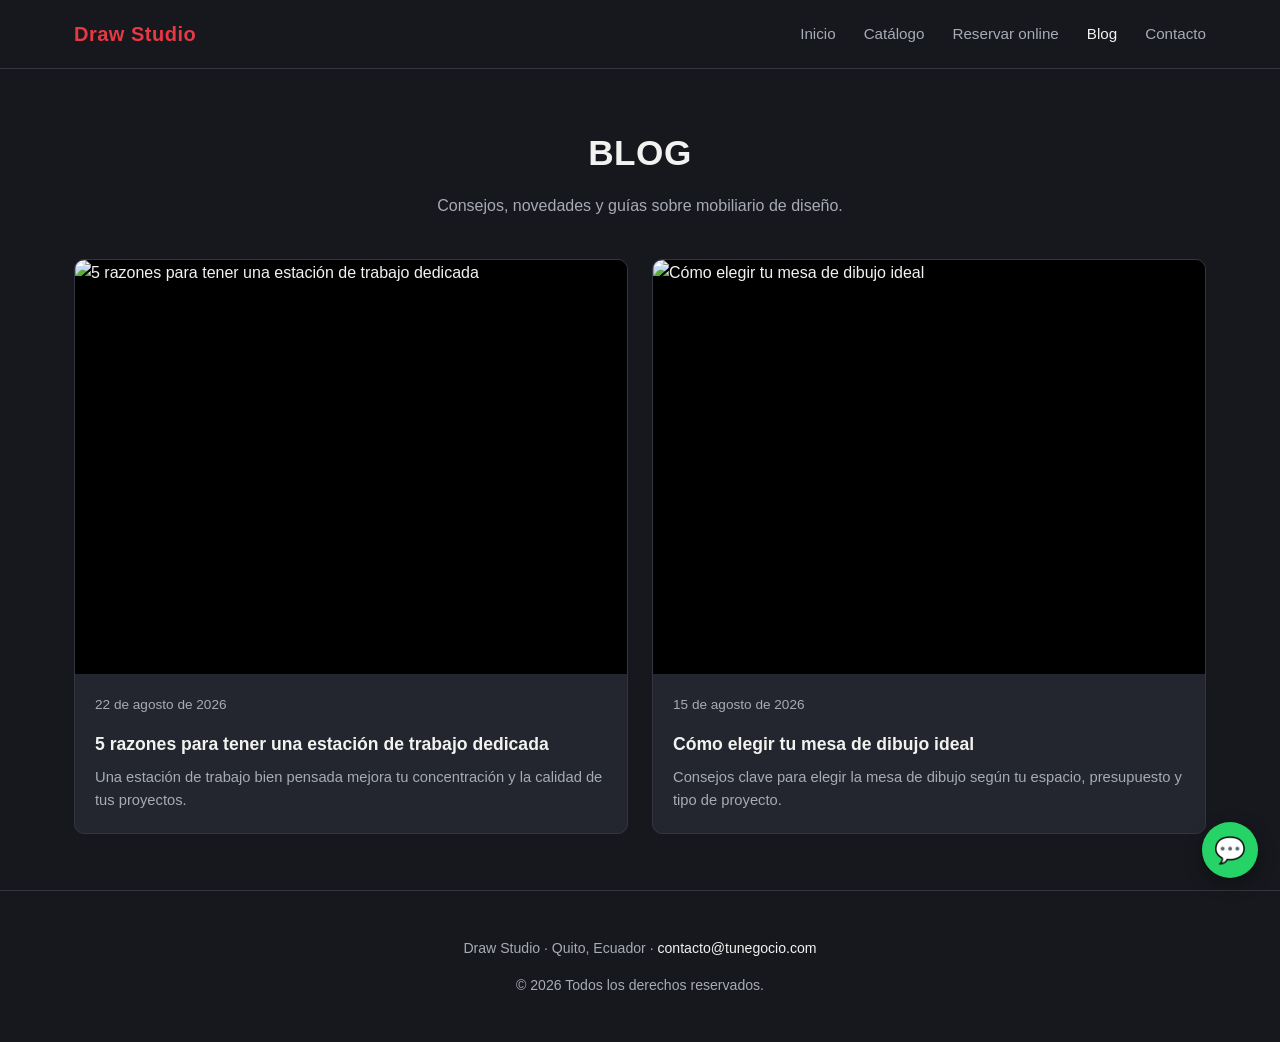
==== blog.html @ 2557a924 "Sitio inicial: mesas de dibujo y estaciones de trabajo (stack 100% gratuito) - Catálogo de productos" ====
<!doctype html>
<html lang="es">
<head>
  <meta charset="utf-8" />
  <meta name="viewport" content="width=device-width, initial-scale=1" />
  <title>Blog — Draw Studio</title>
  <meta name="description" content="Artículos y consejos sobre mesas de dibujo y estaciones de trabajo." />
  <link rel="stylesheet" href="assets/css/style.css" />
</head>
<body>

  <header class="site-header">
    <div class="nav-wrap">
      <a class="brand" href="index.html"><span data-brand>Draw Studio</span></a>
      <button class="nav-toggle" aria-label="Abrir menú">☰</button>
      <nav class="main-nav">
        <ul>
          <li><a href="index.html">Inicio</a></li>
          <li><a href="catalogo.html">Catálogo</a></li>
          <li><a href="reservas.html">Reservar online</a></li>
          <li><a href="blog.html" class="active">Blog</a></li>
          <li><a href="contacto.html">Contacto</a></li>
        </ul>
      </nav>
    </div>
  </header>

  <main>
    <section>
      <div class="container">
        <div class="section-head">
          <h2>Blog</h2>
          <p>Consejos, novedades y guías sobre mobiliario de diseño.</p>
        </div>
        <div class="grid" id="blog-list"></div>
      </div>
    </section>
  </main>

  <footer class="site-footer">
    <div class="container">
      <p><span data-brand>Draw Studio</span> · <span data-ubicacion>Ubicación</span> · <a data-email href="#">correo</a></p>
      <p>&copy; <span id="year"></span> Todos los derechos reservados.</p>
    </div>
  </footer>

  <script src="assets/js/config.js"></script>
  <script src="assets/js/main.js"></script>
  <script src="assets/js/blog.js"></script>
</body>
</html>
---- assets/css/style.css ----
/* =========================================================
   Draw Studio — hoja de estilos base
   Sin dependencias externas (fuentes del sistema, cero costo)
   ========================================================= */

:root {
  --bg: #16181d;
  --bg-alt: #1e2128;
  --card: #23262e;
  --text: #f2f2f0;
  --text-muted: #a7abb5;
  --accent: #e63946;
  --accent-hover: #ff4d5e;
  --border: #33363f;
  --radius: 10px;
  --max-width: 1180px;
  --font: -apple-system, BlinkMacSystemFont, "Segoe UI", Roboto, Helvetica, Arial, sans-serif;
}

* { box-sizing: border-box; }

html { scroll-behavior: smooth; }

body {
  margin: 0;
  font-family: var(--font);
  background: var(--bg);
  color: var(--text);
  line-height: 1.6;
}

img { max-width: 100%; display: block; }

a { color: inherit; text-decoration: none; }

.container {
  max-width: var(--max-width);
  margin: 0 auto;
  padding: 0 24px;
}

/* ---------- Header ---------- */
header.site-header {
  border-bottom: 1px solid var(--border);
  background: var(--bg);
  position: sticky;
  top: 0;
  z-index: 50;
}

.nav-wrap {
  display: flex;
  align-items: center;
  justify-content: space-between;
  padding: 18px 24px;
  max-width: var(--max-width);
  margin: 0 auto;
}

.brand {
  font-size: 1.25rem;
  font-weight: 700;
  letter-spacing: 0.5px;
}

.brand span { color: var(--accent); }

nav.main-nav ul {
  list-style: none;
  display: flex;
  gap: 28px;
  margin: 0;
  padding: 0;
}

nav.main-nav a {
  font-size: 0.95rem;
  color: var(--text-muted);
  transition: color 0.15s ease;
}

nav.main-nav a:hover,
nav.main-nav a.active {
  color: var(--text);
}

.nav-toggle {
  display: none;
  background: none;
  border: 1px solid var(--border);
  color: var(--text);
  border-radius: 6px;
  padding: 6px 10px;
  font-size: 1.1rem;
  cursor: pointer;
}

@media (max-width: 760px) {
  .nav-toggle { display: block; }
  nav.main-nav {
    display: none;
    width: 100%;
  }
  nav.main-nav.open { display: block; }
  nav.main-nav ul {
    flex-direction: column;
    gap: 0;
    padding: 12px 24px 20px;
  }
  nav.main-nav li { border-top: 1px solid var(--border); }
  nav.main-nav a { display: block; padding: 12px 0; }
  .nav-wrap { flex-wrap: wrap; }
}

/* ---------- Hero ---------- */
.hero {
  padding: 64px 0 40px;
  text-align: center;
}

.hero img.hero-img {
  border-radius: var(--radius);
  margin: 0 auto 40px;
  max-height: 460px;
  object-fit: cover;
  width: 100%;
}

.hero h1 {
  font-size: clamp(2rem, 5vw, 3.2rem);
  line-height: 1.15;
  margin: 0 0 16px;
  text-transform: uppercase;
  letter-spacing: 1px;
}

.hero p.subtitle {
  color: var(--text-muted);
  font-size: 1.1rem;
  max-width: 640px;
  margin: 0 auto 28px;
}

/* ---------- Buttons ---------- */
.btn {
  display: inline-block;
  padding: 13px 26px;
  border-radius: 999px;
  font-weight: 600;
  font-size: 0.95rem;
  border: 1px solid transparent;
  cursor: pointer;
  transition: all 0.15s ease;
}

.btn-primary {
  background: var(--accent);
  color: #fff;
}
.btn-primary:hover { background: var(--accent-hover); }

.btn-outline {
  background: transparent;
  border-color: var(--border);
  color: var(--text);
}
.btn-outline:hover { border-color: var(--text-muted); }

.btn-row {
  display: flex;
  gap: 14px;
  justify-content: center;
  flex-wrap: wrap;
}

/* ---------- Sections ---------- */
section { padding: 56px 0; }
section.alt { background: var(--bg-alt); }

.section-head {
  text-align: center;
  max-width: 620px;
  margin: 0 auto 40px;
}
.section-head h2 {
  font-size: clamp(1.6rem, 3.5vw, 2.2rem);
  margin: 0 0 12px;
  text-transform: uppercase;
  letter-spacing: 0.5px;
}
.section-head p { color: var(--text-muted); margin: 0; }

/* ---------- Grid / cards ---------- */
.grid {
  display: grid;
  grid-template-columns: repeat(auto-fit, minmax(260px, 1fr));
  gap: 24px;
}

.card {
  background: var(--card);
  border: 1px solid var(--border);
  border-radius: var(--radius);
  overflow: hidden;
  display: flex;
  flex-direction: column;
}

.card img { aspect-ratio: 4/3; object-fit: cover; width: 100%; background: #000; }

.card-body { padding: 18px 20px 22px; display: flex; flex-direction: column; gap: 8px; flex: 1; }

.card-body h3 { margin: 0; font-size: 1.1rem; }

.card-body p.desc { color: var(--text-muted); font-size: 0.92rem; margin: 0; flex: 1; }

.price { font-weight: 700; color: var(--accent); font-size: 1.05rem; }

/* ---------- Forms ---------- */
form.card-form {
  display: grid;
  gap: 16px;
  max-width: 560px;
  margin: 0 auto;
}

label { font-size: 0.88rem; color: var(--text-muted); display: block; margin-bottom: 6px; }

input, textarea {
  width: 100%;
  background: var(--card);
  border: 1px solid var(--border);
  border-radius: 8px;
  padding: 12px 14px;
  color: var(--text);
  font-family: inherit;
  font-size: 0.95rem;
}
input:focus, textarea:focus { outline: 1px solid var(--accent); }

.form-msg { font-size: 0.9rem; margin-top: 4px; }
.form-msg.ok { color: #6ee7a5; }
.form-msg.err { color: #ff8a8a; }

/* ---------- Blog ---------- */
.post-card { padding: 20px; }
.post-meta { color: var(--text-muted); font-size: 0.85rem; margin-bottom: 6px; }
article.post-content { max-width: 720px; margin: 0 auto; }
article.post-content img { border-radius: var(--radius); margin: 24px 0; }
article.post-content h1 { font-size: clamp(1.8rem, 4vw, 2.4rem); margin-bottom: 8px; }

/* ---------- Contact info blocks ---------- */
.contact-info {
  display: grid;
  gap: 16px;
  margin-bottom: 32px;
}
.contact-info .item {
  background: var(--card);
  border: 1px solid var(--border);
  border-radius: var(--radius);
  padding: 16px 18px;
}
.contact-info .item strong { display: block; margin-bottom: 4px; }

/* ---------- Iframe wrapper (Cal.com) ---------- */
.embed-wrap {
  border: 1px solid var(--border);
  border-radius: var(--radius);
  overflow: hidden;
  min-height: 650px;
}
.embed-wrap iframe { width: 100%; height: 650px; border: none; }

/* ---------- Footer ---------- */
footer.site-footer {
  border-top: 1px solid var(--border);
  padding: 32px 0;
  text-align: center;
  color: var(--text-muted);
  font-size: 0.88rem;
}
footer.site-footer a { color: var(--text); }

/* ---------- WhatsApp floating button ---------- */
.wa-float {
  position: fixed;
  bottom: 22px;
  right: 22px;
  background: #25d366;
  color: #fff;
  width: 56px;
  height: 56px;
  border-radius: 50%;
  display: flex;
  align-items: center;
  justify-content: center;
  font-size: 1.6rem;
  box-shadow: 0 6px 18px rgba(0,0,0,0.35);
  z-index: 60;
}

.empty-state {
  text-align: center;
  color: var(--text-muted);
  padding: 40px 20px;
}
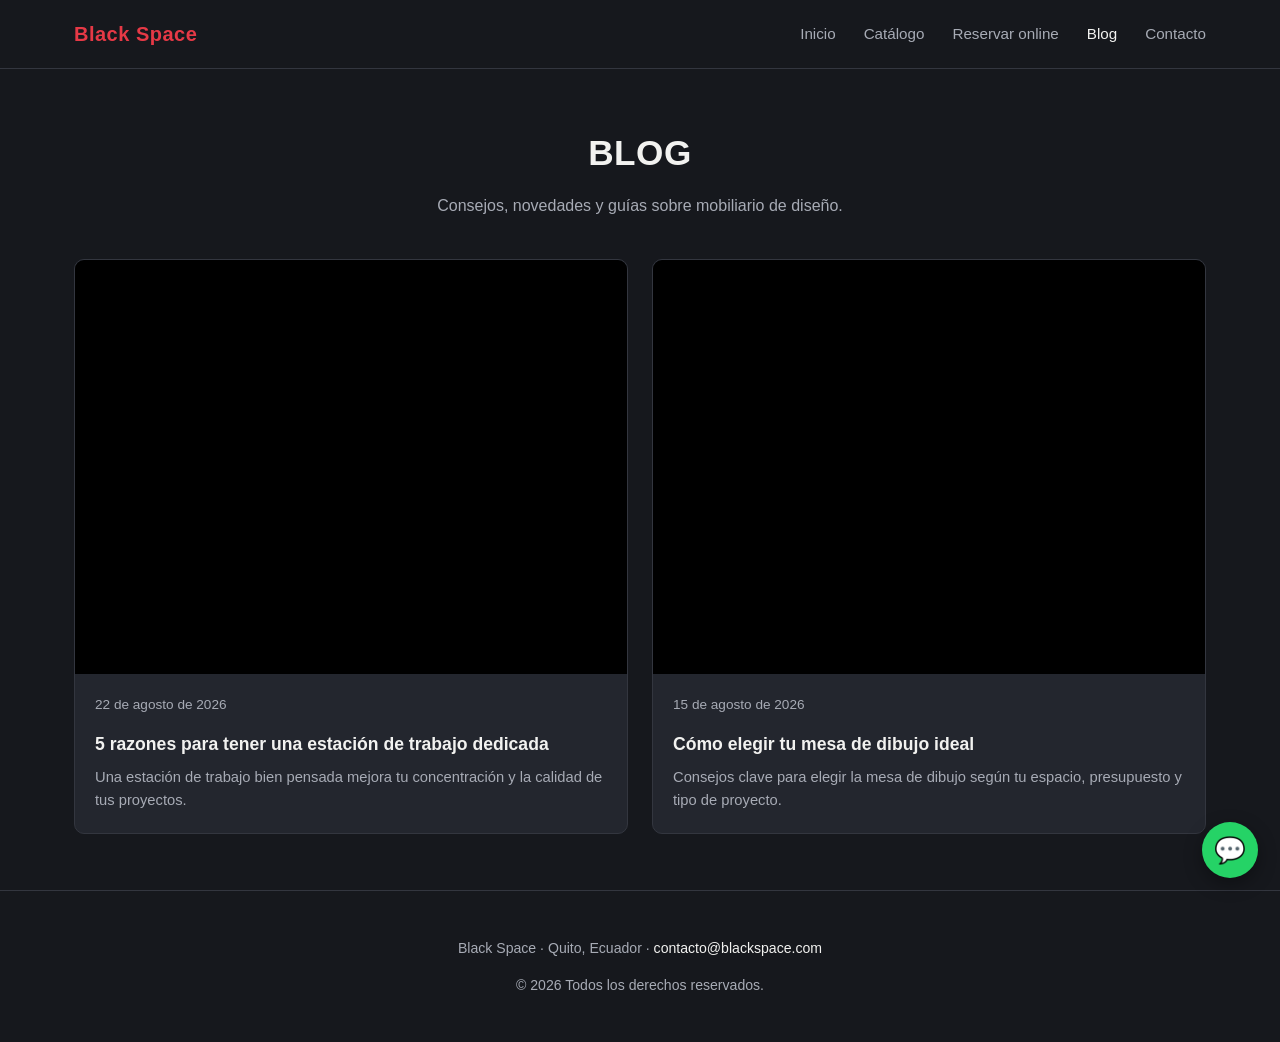
==== commit b89dd336: "Personalizar marca: Black Space + datos ficticios de contacto Co-Authored-By: Claude Sonnet 5 <norep" ====
--- a/blog.html
+++ b/blog.html
@@ -3,7 +3,7 @@
 <head>
   <meta charset="utf-8" />
   <meta name="viewport" content="width=device-width, initial-scale=1" />
-  <title>Blog — Draw Studio</title>
+  <title>Blog — Black Space</title>
   <meta name="description" content="Artículos y consejos sobre mesas de dibujo y estaciones de trabajo." />
   <link rel="stylesheet" href="assets/css/style.css" />
 </head>
@@ -11,7 +11,7 @@
 
   <header class="site-header">
     <div class="nav-wrap">
-      <a class="brand" href="index.html"><span data-brand>Draw Studio</span></a>
+      <a class="brand" href="index.html"><span data-brand>Black Space</span></a>
       <button class="nav-toggle" aria-label="Abrir menú">☰</button>
       <nav class="main-nav">
         <ul>
@@ -39,7 +39,7 @@
 
   <footer class="site-footer">
     <div class="container">
-      <p><span data-brand>Draw Studio</span> · <span data-ubicacion>Ubicación</span> · <a data-email href="#">correo</a></p>
+      <p><span data-brand>Black Space</span> · <span data-ubicacion>Ubicación</span> · <a data-email href="#">correo</a></p>
       <p>&copy; <span id="year"></span> Todos los derechos reservados.</p>
     </div>
   </footer>
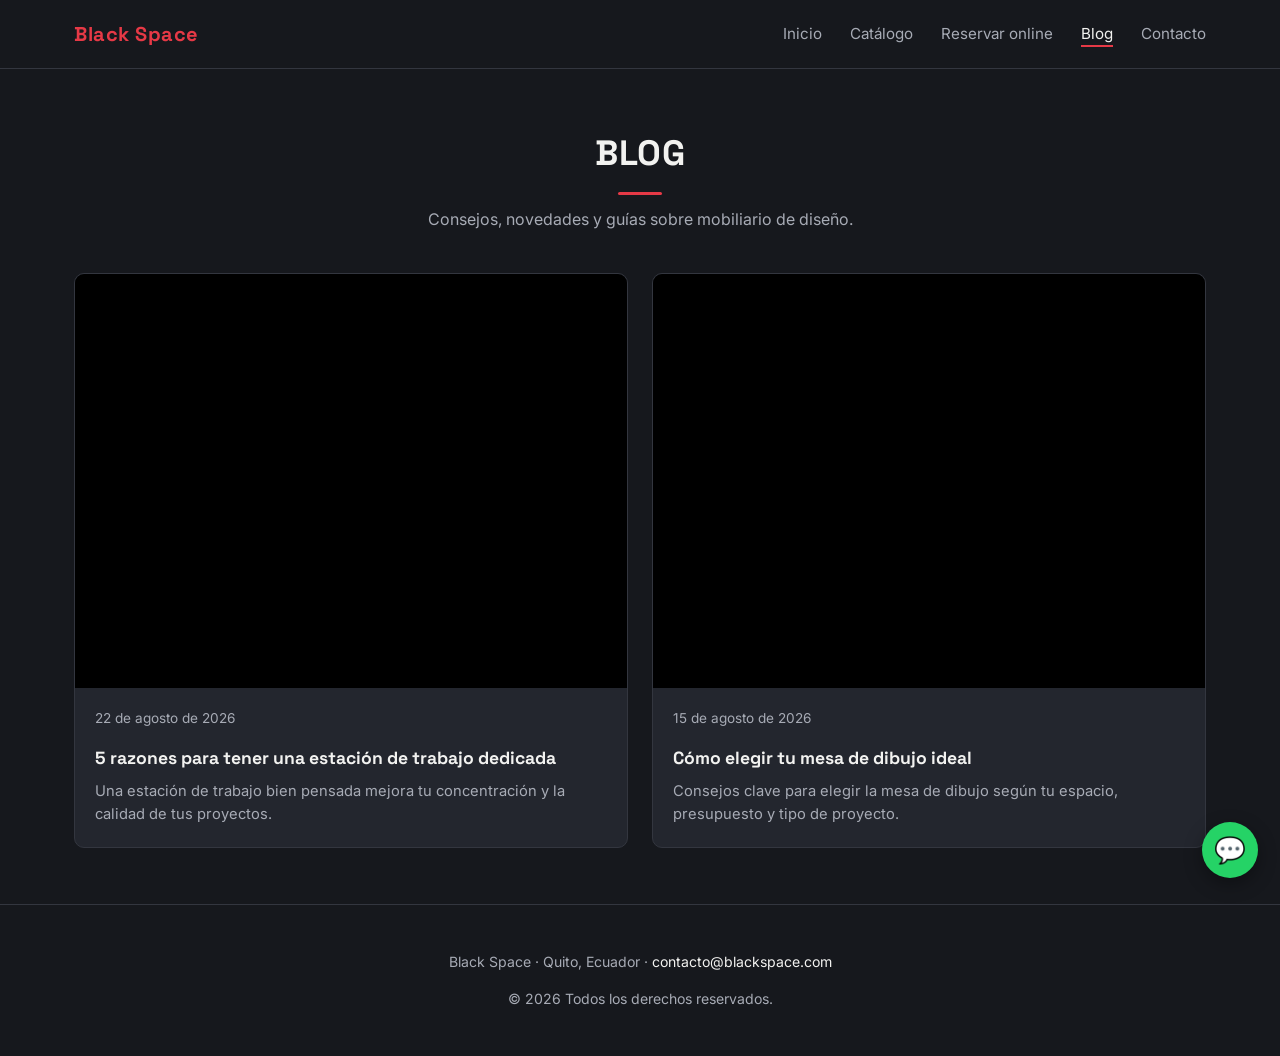
==== commit 3ea21b10: "Mejorar diseño visual: tipografía, micro-interacciones y testimonios - Tipografía Space Grotesk (tít" ====
--- a/blog.html
+++ b/blog.html
@@ -5,6 +5,10 @@
   <meta name="viewport" content="width=device-width, initial-scale=1" />
   <title>Blog — Black Space</title>
   <meta name="description" content="Artículos y consejos sobre mesas de dibujo y estaciones de trabajo." />
+  <link rel="icon" href="data:image/svg+xml,%3Csvg xmlns='http://www.w3.org/2000/svg' viewBox='0 0 64 64'%3E%3Crect width='64' height='64' rx='14' fill='%2316181d'/%3E%3Ctext x='32' y='43' font-family='Arial, sans-serif' font-weight='700' font-size='26' fill='%23e63946' text-anchor='middle'%3EBS%3C/text%3E%3C/svg%3E" />
+  <link rel="preconnect" href="https://fonts.googleapis.com" />
+  <link rel="preconnect" href="https://fonts.gstatic.com" crossorigin />
+  <link href="https://fonts.googleapis.com/css2?family=Space+Grotesk:wght@500;700&family=Inter:wght@400;500;600&display=swap" rel="stylesheet" />
   <link rel="stylesheet" href="assets/css/style.css" />
 </head>
 <body>
--- a/assets/css/style.css
+++ b/assets/css/style.css
@@ -1,20 +1,25 @@
 /* =========================================================
-   Draw Studio — hoja de estilos base
-   Sin dependencias externas (fuentes del sistema, cero costo)
+   Black Space — hoja de estilos base
+   Tipografía vía Google Fonts (gratis, único CDN externo)
    ========================================================= */
 
 :root {
   --bg: #16181d;
   --bg-alt: #1e2128;
   --card: #23262e;
+  --card-hover: #292d36;
   --text: #f2f2f0;
   --text-muted: #a7abb5;
   --accent: #e63946;
   --accent-hover: #ff4d5e;
+  --accent-soft: rgba(230, 57, 70, 0.14);
   --border: #33363f;
+  --border-hover: #4a4e59;
   --radius: 10px;
   --max-width: 1180px;
-  --font: -apple-system, BlinkMacSystemFont, "Segoe UI", Roboto, Helvetica, Arial, sans-serif;
+  --font: "Inter", -apple-system, BlinkMacSystemFont, "Segoe UI", Roboto, Helvetica, Arial, sans-serif;
+  --font-heading: "Space Grotesk", var(--font);
+  --ease: cubic-bezier(0.16, 1, 0.3, 1);
 }
 
 * { box-sizing: border-box; }
@@ -27,6 +32,10 @@
   background: var(--bg);
   color: var(--text);
   line-height: 1.6;
+}
+
+h1, h2, h3, .brand {
+  font-family: var(--font-heading);
 }
 
 img { max-width: 100%; display: block; }
@@ -74,14 +83,31 @@
 }
 
 nav.main-nav a {
+  position: relative;
   font-size: 0.95rem;
   color: var(--text-muted);
-  transition: color 0.15s ease;
+  transition: color 0.15s var(--ease);
+}
+
+nav.main-nav a::after {
+  content: "";
+  position: absolute;
+  left: 0;
+  right: 100%;
+  bottom: -4px;
+  height: 2px;
+  background: var(--accent);
+  transition: right 0.2s var(--ease);
 }
 
 nav.main-nav a:hover,
 nav.main-nav a.active {
   color: var(--text);
+}
+
+nav.main-nav a:hover::after,
+nav.main-nav a.active::after {
+  right: 0;
 }
 
 .nav-toggle {
@@ -114,12 +140,40 @@
 
 /* ---------- Hero ---------- */
 .hero {
-  padding: 64px 0 40px;
+  position: relative;
+  padding: 72px 0 40px;
   text-align: center;
+  overflow: hidden;
+}
+
+.hero::before {
+  content: "";
+  position: absolute;
+  top: -180px;
+  left: 50%;
+  width: 720px;
+  height: 420px;
+  transform: translateX(-50%);
+  background: radial-gradient(closest-side, var(--accent-soft), transparent 70%);
+  pointer-events: none;
+  z-index: 0;
+}
+
+.hero .container { position: relative; z-index: 1; }
+
+.eyebrow {
+  display: inline-block;
+  color: var(--accent);
+  font-size: 0.82rem;
+  font-weight: 700;
+  letter-spacing: 2px;
+  text-transform: uppercase;
+  margin-bottom: 14px;
 }
 
 .hero img.hero-img {
   border-radius: var(--radius);
+  border: 1px solid var(--border);
   margin: 0 auto 40px;
   max-height: 460px;
   object-fit: cover;
@@ -150,14 +204,20 @@
   font-size: 0.95rem;
   border: 1px solid transparent;
   cursor: pointer;
-  transition: all 0.15s ease;
-}
+  transition: transform 0.15s var(--ease), background 0.15s var(--ease), border-color 0.15s var(--ease), box-shadow 0.15s var(--ease);
+}
+
+.btn:hover { transform: translateY(-2px); }
+.btn:active { transform: translateY(0); }
 
 .btn-primary {
   background: var(--accent);
   color: #fff;
 }
-.btn-primary:hover { background: var(--accent-hover); }
+.btn-primary:hover {
+  background: var(--accent-hover);
+  box-shadow: 0 8px 20px rgba(230, 57, 70, 0.35);
+}
 
 .btn-outline {
   background: transparent;
@@ -187,6 +247,20 @@
   margin: 0 0 12px;
   text-transform: uppercase;
   letter-spacing: 0.5px;
+  position: relative;
+  display: inline-block;
+  padding-bottom: 14px;
+}
+.section-head h2::after {
+  content: "";
+  position: absolute;
+  left: 50%;
+  bottom: 0;
+  width: 44px;
+  height: 3px;
+  background: var(--accent);
+  transform: translateX(-50%);
+  border-radius: 2px;
 }
 .section-head p { color: var(--text-muted); margin: 0; }
 
@@ -204,9 +278,18 @@
   overflow: hidden;
   display: flex;
   flex-direction: column;
-}
-
-.card img { aspect-ratio: 4/3; object-fit: cover; width: 100%; background: #000; }
+  transition: transform 0.2s var(--ease), border-color 0.2s var(--ease), box-shadow 0.2s var(--ease), background 0.2s var(--ease);
+}
+
+.card:hover {
+  transform: translateY(-5px);
+  border-color: var(--border-hover);
+  background: var(--card-hover);
+  box-shadow: 0 14px 30px rgba(0, 0, 0, 0.35);
+}
+
+.card img { aspect-ratio: 4/3; object-fit: cover; width: 100%; background: #000; transition: transform 0.3s var(--ease); }
+.card:hover img { transform: scale(1.03); }
 
 .card-body { padding: 18px 20px 22px; display: flex; flex-direction: column; gap: 8px; flex: 1; }
 
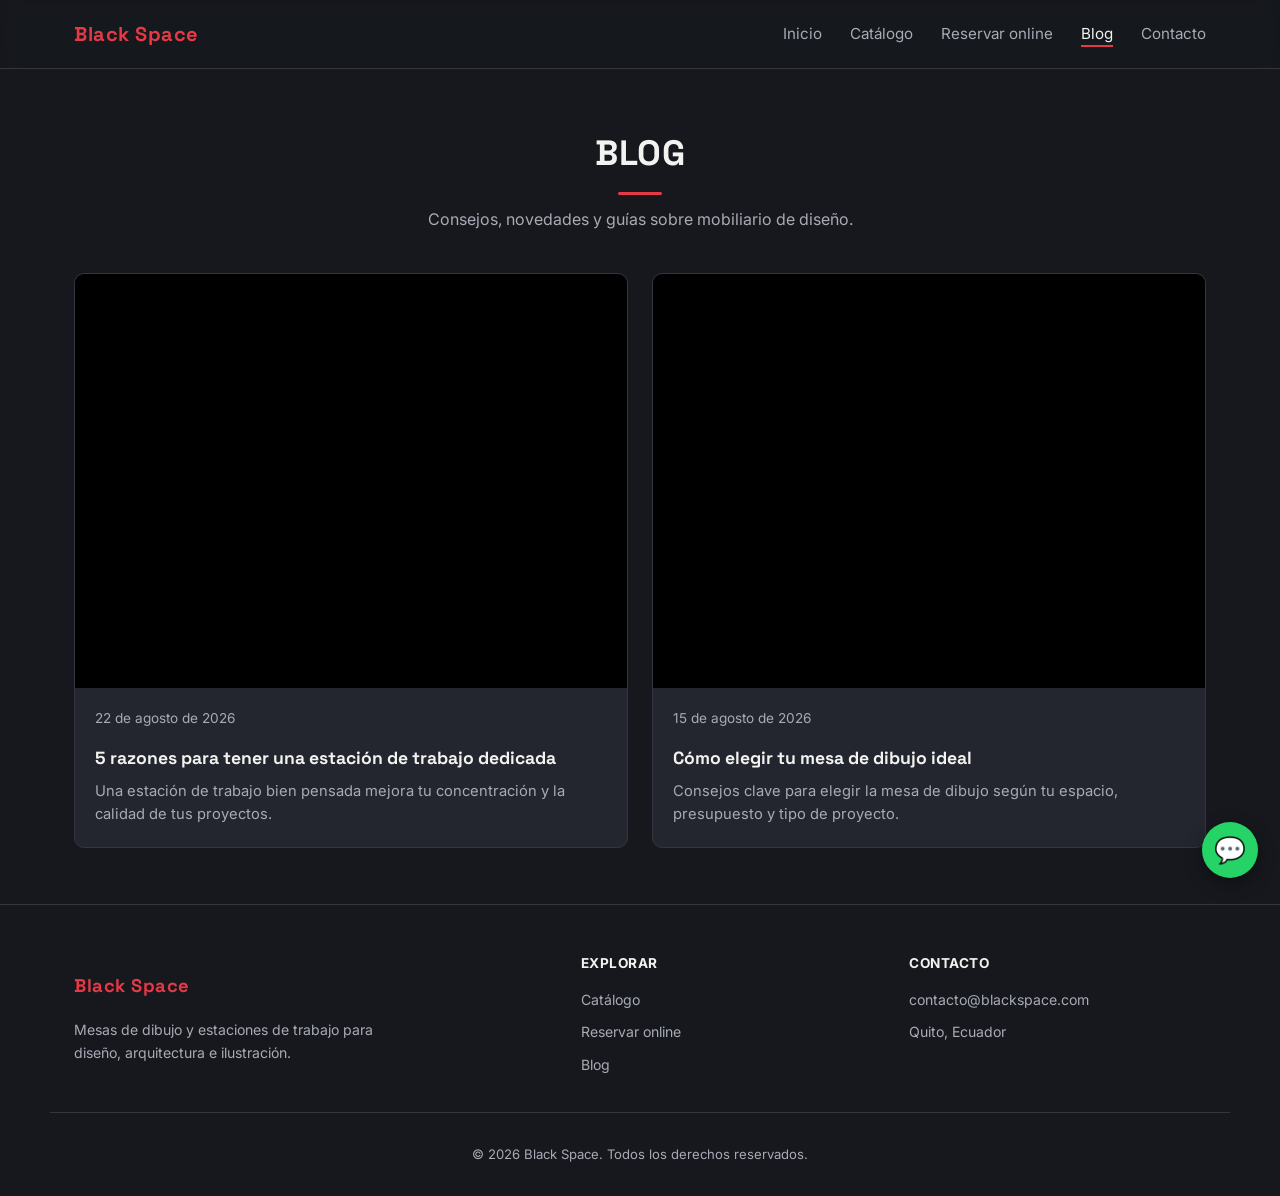
==== commit 8833f0fc: "Elevar diseño con playbook de dev-pencil-ui-designer - Hero: gradient mesh + grano sutil (CSS puro, " ====
--- a/blog.html
+++ b/blog.html
@@ -42,9 +42,29 @@
   </main>
 
   <footer class="site-footer">
-    <div class="container">
-      <p><span data-brand>Black Space</span> · <span data-ubicacion>Ubicación</span> · <a data-email href="#">correo</a></p>
-      <p>&copy; <span id="year"></span> Todos los derechos reservados.</p>
+    <div class="container footer-grid">
+      <div class="footer-brand">
+        <p class="brand"><span data-brand>Black Space</span></p>
+        <p class="desc">Mesas de dibujo y estaciones de trabajo para diseño, arquitectura e ilustración.</p>
+      </div>
+      <div class="footer-col">
+        <h4>Explorar</h4>
+        <ul>
+          <li><a href="catalogo.html">Catálogo</a></li>
+          <li><a href="reservas.html">Reservar online</a></li>
+          <li><a href="blog.html">Blog</a></li>
+        </ul>
+      </div>
+      <div class="footer-col">
+        <h4>Contacto</h4>
+        <ul>
+          <li><a data-email href="#">correo</a></li>
+          <li><span data-ubicacion>Ubicación</span></li>
+        </ul>
+      </div>
+    </div>
+    <div class="footer-bottom container">
+      <p>&copy; <span id="year"></span> <span data-brand>Black Space</span>. Todos los derechos reservados.</p>
     </div>
   </footer>
 
--- a/assets/css/style.css
+++ b/assets/css/style.css
@@ -51,7 +51,9 @@
 /* ---------- Header ---------- */
 header.site-header {
   border-bottom: 1px solid var(--border);
-  background: var(--bg);
+  background: rgba(22, 24, 29, 0.75);
+  backdrop-filter: blur(10px);
+  -webkit-backdrop-filter: blur(10px);
   position: sticky;
   top: 0;
   z-index: 50;
@@ -149,14 +151,24 @@
 .hero::before {
   content: "";
   position: absolute;
-  top: -180px;
-  left: 50%;
-  width: 720px;
-  height: 420px;
-  transform: translateX(-50%);
-  background: radial-gradient(closest-side, var(--accent-soft), transparent 70%);
+  inset: -20% -10%;
+  background:
+    radial-gradient(closest-side at 30% 15%, var(--accent-soft), transparent 60%),
+    radial-gradient(closest-side at 75% 5%, rgba(99, 102, 241, 0.10), transparent 55%);
   pointer-events: none;
   z-index: 0;
+}
+
+/* Grano sutil sobre el hero (textura, no imagen) */
+.hero::after {
+  content: "";
+  position: absolute;
+  inset: 0;
+  z-index: 0;
+  pointer-events: none;
+  opacity: 0.05;
+  mix-blend-mode: overlay;
+  background-image: url("data:image/svg+xml,%3Csvg xmlns='http://www.w3.org/2000/svg' width='120' height='120'%3E%3Cfilter id='n'%3E%3CfeTurbulence type='fractalNoise' baseFrequency='0.9' numOctaves='2' stitchTiles='stitch'/%3E%3C/filter%3E%3Crect width='100%25' height='100%25' filter='url(%23n)'/%3E%3C/svg%3E");
 }
 
 .hero .container { position: relative; z-index: 1; }
@@ -299,6 +311,31 @@
 
 .price { font-weight: 700; color: var(--accent); font-size: 1.05rem; }
 
+/* ---------- Stats bar ---------- */
+.stats { padding: 0 0 56px; }
+.stats-grid {
+  display: grid;
+  grid-template-columns: repeat(auto-fit, minmax(140px, 1fr));
+  gap: 24px;
+  text-align: center;
+  border-top: 1px solid var(--border);
+  border-bottom: 1px solid var(--border);
+  padding: 32px 0;
+}
+.stat-num {
+  font-family: var(--font-heading);
+  font-size: clamp(1.8rem, 4vw, 2.4rem);
+  font-weight: 700;
+  color: var(--text);
+  margin: 0;
+}
+.stat-num::after { content: attr(data-suffix); }
+.stat-label {
+  color: var(--text-muted);
+  font-size: 0.85rem;
+  margin: 4px 0 0;
+}
+
 /* ---------- Forms ---------- */
 form.card-form {
   display: grid;
@@ -321,6 +358,16 @@
 }
 input:focus, textarea:focus { outline: 1px solid var(--accent); }
 
+/* ---------- Foco accesible (teclado) ---------- */
+a:focus-visible,
+button:focus-visible,
+.btn:focus-visible,
+input:focus-visible,
+textarea:focus-visible {
+  outline: 2px solid var(--accent);
+  outline-offset: 3px;
+}
+
 .form-msg { font-size: 0.9rem; margin-top: 4px; }
 .form-msg.ok { color: #6ee7a5; }
 .form-msg.err { color: #ff8a8a; }
@@ -358,12 +405,41 @@
 /* ---------- Footer ---------- */
 footer.site-footer {
   border-top: 1px solid var(--border);
-  padding: 32px 0;
-  text-align: center;
+  padding: 48px 0 0;
   color: var(--text-muted);
   font-size: 0.88rem;
 }
-footer.site-footer a { color: var(--text); }
+footer.site-footer a { color: var(--text-muted); transition: color 0.15s var(--ease); }
+footer.site-footer a:hover { color: var(--text); }
+
+.footer-grid {
+  display: grid;
+  grid-template-columns: 1.6fr 1fr 1fr;
+  gap: 32px;
+  padding-bottom: 36px;
+}
+.footer-brand p.desc { max-width: 320px; margin: 10px 0 0; line-height: 1.6; }
+.footer-brand .brand { font-size: 1.15rem; }
+.footer-col h4 {
+  color: var(--text);
+  font-size: 0.85rem;
+  text-transform: uppercase;
+  letter-spacing: 0.5px;
+  margin: 0 0 14px;
+}
+.footer-col ul { list-style: none; margin: 0; padding: 0; display: grid; gap: 10px; }
+
+.footer-bottom {
+  border-top: 1px solid var(--border);
+  padding: 18px 24px;
+  text-align: center;
+  font-size: 0.82rem;
+}
+
+@media (max-width: 700px) {
+  .footer-grid { grid-template-columns: 1fr 1fr; }
+  .footer-brand { grid-column: 1 / -1; }
+}
 
 /* ---------- WhatsApp floating button ---------- */
 .wa-float {
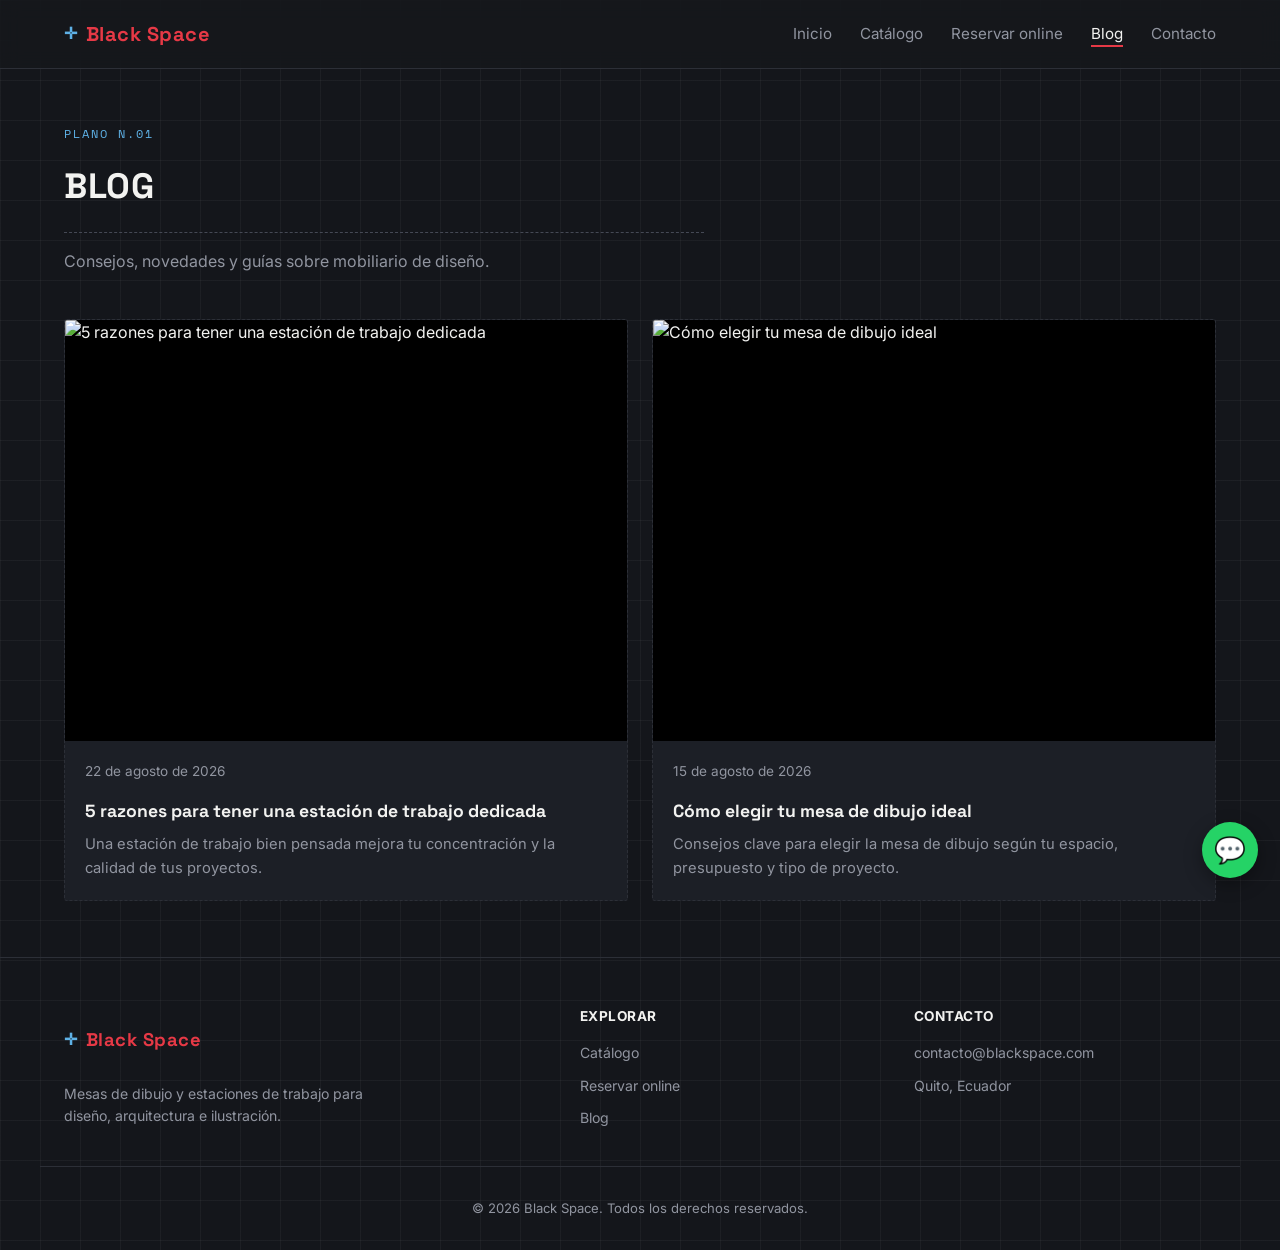
==== commit 01e85c81: "Rediseño completo: estética "mesa de dibujo técnico" (blueprint) Cambio de dirección visual, no ajus" ====
--- a/blog.html
+++ b/blog.html
@@ -8,7 +8,7 @@
   <link rel="icon" href="data:image/svg+xml,%3Csvg xmlns='http://www.w3.org/2000/svg' viewBox='0 0 64 64'%3E%3Crect width='64' height='64' rx='14' fill='%2316181d'/%3E%3Ctext x='32' y='43' font-family='Arial, sans-serif' font-weight='700' font-size='26' fill='%23e63946' text-anchor='middle'%3EBS%3C/text%3E%3C/svg%3E" />
   <link rel="preconnect" href="https://fonts.googleapis.com" />
   <link rel="preconnect" href="https://fonts.gstatic.com" crossorigin />
-  <link href="https://fonts.googleapis.com/css2?family=Space+Grotesk:wght@500;700&family=Inter:wght@400;500;600&display=swap" rel="stylesheet" />
+  <link href="https://fonts.googleapis.com/css2?family=Space+Grotesk:wght@500;700&family=Inter:wght@400;500;600&family=Space+Mono:wght@400;700&display=swap" rel="stylesheet" />
   <link rel="stylesheet" href="assets/css/style.css" />
 </head>
 <body>
--- a/assets/css/style.css
+++ b/assets/css/style.css
@@ -1,24 +1,29 @@
 /* =========================================================
-   Black Space — hoja de estilos base
-   Tipografía vía Google Fonts (gratis, único CDN externo)
+   Black Space — sistema visual "mesa de dibujo técnico"
+   Papel cuadriculado, marcas de esquina, cotas y anotaciones
+   monoespaciadas: la estética de un plano, no de una plantilla SaaS.
    ========================================================= */
 
 :root {
-  --bg: #16181d;
-  --bg-alt: #1e2128;
-  --card: #23262e;
-  --card-hover: #292d36;
+  --bg: #14161b;
+  --bg-alt: #1a1d23;
+  --card: #1c1f26;
+  --card-hover: #21252d;
   --text: #f2f2f0;
-  --text-muted: #a7abb5;
+  --text-muted: #9195a0;
   --accent: #e63946;
   --accent-hover: #ff4d5e;
   --accent-soft: rgba(230, 57, 70, 0.14);
-  --border: #33363f;
-  --border-hover: #4a4e59;
-  --radius: 10px;
-  --max-width: 1180px;
+  --blue: #5eb1e6;
+  --blue-soft: rgba(94, 177, 230, 0.12);
+  --border: #2c2f37;
+  --border-hover: #454955;
+  --grid-line: rgba(242, 242, 240, 0.045);
+  --radius: 3px;
+  --max-width: 1200px;
   --font: "Inter", -apple-system, BlinkMacSystemFont, "Segoe UI", Roboto, Helvetica, Arial, sans-serif;
   --font-heading: "Space Grotesk", var(--font);
+  --font-mono: "Space Mono", "SFMono-Regular", Menlo, Consolas, monospace;
   --ease: cubic-bezier(0.16, 1, 0.3, 1);
 }
 
@@ -29,16 +34,43 @@
 body {
   margin: 0;
   font-family: var(--font);
-  background: var(--bg);
+  background:
+    linear-gradient(var(--grid-line) 1px, transparent 1px) 0 0 / 40px 40px,
+    linear-gradient(90deg, var(--grid-line) 1px, transparent 1px) 0 0 / 40px 40px,
+    var(--bg);
   color: var(--text);
   line-height: 1.6;
 }
 
-h1, h2, h3, .brand {
-  font-family: var(--font-heading);
-}
+h1, h2, h3 { font-family: var(--font-heading); }
+
+.mono { font-family: var(--font-mono); }
 
 img { max-width: 100%; display: block; }
+
+/* ---------- Marcas de esquina tipo plano técnico ---------- */
+.crop-marks { position: relative; }
+.crop-marks::before,
+.crop-marks::after {
+  content: "";
+  position: absolute;
+  width: 14px;
+  height: 14px;
+  pointer-events: none;
+  z-index: 2;
+}
+.crop-marks::before {
+  top: -1px;
+  left: -1px;
+  border-top: 2px solid var(--blue);
+  border-left: 2px solid var(--blue);
+}
+.crop-marks::after {
+  bottom: -1px;
+  right: -1px;
+  border-bottom: 2px solid var(--blue);
+  border-right: 2px solid var(--blue);
+}
 
 a { color: inherit; text-decoration: none; }
 
@@ -69,9 +101,19 @@
 }
 
 .brand {
+  font-family: var(--font-heading);
   font-size: 1.25rem;
   font-weight: 700;
   letter-spacing: 0.5px;
+  display: inline-flex;
+  align-items: center;
+  gap: 8px;
+}
+
+.brand::before {
+  content: "✛";
+  color: var(--blue);
+  font-size: 1rem;
 }
 
 .brand span { color: var(--accent); }
@@ -143,8 +185,8 @@
 /* ---------- Hero ---------- */
 .hero {
   position: relative;
-  padding: 72px 0 40px;
-  text-align: center;
+  padding: 56px 0 0;
+  text-align: left;
   overflow: hidden;
 }
 
@@ -153,8 +195,8 @@
   position: absolute;
   inset: -20% -10%;
   background:
-    radial-gradient(closest-side at 30% 15%, var(--accent-soft), transparent 60%),
-    radial-gradient(closest-side at 75% 5%, rgba(99, 102, 241, 0.10), transparent 55%);
+    radial-gradient(closest-side at 15% 10%, var(--accent-soft), transparent 60%),
+    radial-gradient(closest-side at 85% 0%, var(--blue-soft), transparent 55%);
   pointer-events: none;
   z-index: 0;
 }
@@ -171,49 +213,103 @@
   background-image: url("data:image/svg+xml,%3Csvg xmlns='http://www.w3.org/2000/svg' width='120' height='120'%3E%3Cfilter id='n'%3E%3CfeTurbulence type='fractalNoise' baseFrequency='0.9' numOctaves='2' stitchTiles='stitch'/%3E%3C/filter%3E%3Crect width='100%25' height='100%25' filter='url(%23n)'/%3E%3C/svg%3E");
 }
 
-.hero .container { position: relative; z-index: 1; }
+.hero .container {
+  position: relative;
+  z-index: 1;
+}
+
+.hero-grid {
+  display: grid;
+  grid-template-columns: 1fr;
+  gap: 40px;
+  align-items: center;
+  padding-bottom: 56px;
+}
+
+@media (min-width: 860px) {
+  .hero-grid { grid-template-columns: 1.05fr 1fr; gap: 56px; }
+}
 
 .eyebrow {
   display: inline-block;
   color: var(--accent);
-  font-size: 0.82rem;
+  font-size: 0.8rem;
   font-weight: 700;
   letter-spacing: 2px;
   text-transform: uppercase;
-  margin-bottom: 14px;
+  margin-bottom: 16px;
+}
+
+/* Línea de cota — motivo decorativo de plano técnico */
+.dimension-line {
+  display: flex;
+  align-items: center;
+  gap: 10px;
+  margin: 16px 0 26px;
+  color: var(--blue);
+}
+.dimension-line .tick { width: 1px; height: 10px; background: var(--blue); flex-shrink: 0; }
+.dimension-line .line { flex: 1; height: 1px; background: var(--blue); opacity: 0.45; }
+.dimension-line span.label {
+  font-family: var(--font-mono);
+  font-size: 0.7rem;
+  letter-spacing: 1.5px;
+  text-transform: uppercase;
+  white-space: nowrap;
+}
+
+.hero-visual { position: relative; }
+
+.hero-visual .hero-tag {
+  position: absolute;
+  bottom: 14px;
+  left: 14px;
+  z-index: 2;
+  background: rgba(20, 22, 27, 0.85);
+  border: 1px solid var(--blue);
+  color: var(--blue);
+  font-family: var(--font-mono);
+  font-size: 0.68rem;
+  letter-spacing: 1.5px;
+  padding: 5px 9px;
+  border-radius: 2px;
 }
 
 .hero img.hero-img {
   border-radius: var(--radius);
   border: 1px solid var(--border);
-  margin: 0 auto 40px;
   max-height: 460px;
   object-fit: cover;
   width: 100%;
 }
 
 .hero h1 {
-  font-size: clamp(2rem, 5vw, 3.2rem);
-  line-height: 1.15;
-  margin: 0 0 16px;
+  font-size: clamp(2rem, 4.4vw, 3rem);
+  line-height: 1.12;
+  margin: 0;
   text-transform: uppercase;
-  letter-spacing: 1px;
+  letter-spacing: 0.5px;
 }
 
 .hero p.subtitle {
   color: var(--text-muted);
-  font-size: 1.1rem;
-  max-width: 640px;
-  margin: 0 auto 28px;
-}
+  font-size: 1.05rem;
+  max-width: 460px;
+  margin: 0 0 28px;
+}
+
+.hero .btn-row { justify-content: flex-start; }
 
 /* ---------- Buttons ---------- */
 .btn {
-  display: inline-block;
-  padding: 13px 26px;
-  border-radius: 999px;
+  display: inline-flex;
+  align-items: center;
+  gap: 8px;
+  padding: 13px 24px;
+  border-radius: var(--radius);
   font-weight: 600;
-  font-size: 0.95rem;
+  font-size: 0.92rem;
+  letter-spacing: 0.2px;
   border: 1px solid transparent;
   cursor: pointer;
   transition: transform 0.15s var(--ease), background 0.15s var(--ease), border-color 0.15s var(--ease), box-shadow 0.15s var(--ease);
@@ -230,13 +326,16 @@
   background: var(--accent-hover);
   box-shadow: 0 8px 20px rgba(230, 57, 70, 0.35);
 }
+.btn-primary::after { content: "→"; }
 
 .btn-outline {
   background: transparent;
   border-color: var(--border);
   color: var(--text);
-}
-.btn-outline:hover { border-color: var(--text-muted); }
+  font-family: var(--font-mono);
+  font-size: 0.82rem;
+}
+.btn-outline:hover { border-color: var(--blue); color: var(--blue); }
 
 .btn-row {
   display: flex;
@@ -246,35 +345,35 @@
 }
 
 /* ---------- Sections ---------- */
+body { counter-reset: section-num; }
 section { padding: 56px 0; }
 section.alt { background: var(--bg-alt); }
 
 .section-head {
-  text-align: center;
-  max-width: 620px;
-  margin: 0 auto 40px;
+  text-align: left;
+  max-width: 640px;
+  margin: 0 0 44px;
+  counter-increment: section-num;
+}
+.section-head::before {
+  content: "PLANO N." counter(section-num, decimal-leading-zero);
+  display: block;
+  font-family: var(--font-mono);
+  font-size: 0.74rem;
+  letter-spacing: 2px;
+  color: var(--blue);
+  margin-bottom: 14px;
+  text-transform: uppercase;
 }
 .section-head h2 {
   font-size: clamp(1.6rem, 3.5vw, 2.2rem);
-  margin: 0 0 12px;
+  margin: 0 0 16px;
   text-transform: uppercase;
   letter-spacing: 0.5px;
-  position: relative;
-  display: inline-block;
-  padding-bottom: 14px;
-}
-.section-head h2::after {
-  content: "";
-  position: absolute;
-  left: 50%;
-  bottom: 0;
-  width: 44px;
-  height: 3px;
-  background: var(--accent);
-  transform: translateX(-50%);
-  border-radius: 2px;
-}
-.section-head p { color: var(--text-muted); margin: 0; }
+  padding-bottom: 18px;
+  border-bottom: 1px dashed var(--border-hover);
+}
+.section-head p { color: var(--text-muted); margin: 0; max-width: 480px; }
 
 /* ---------- Grid / cards ---------- */
 .grid {
@@ -284,8 +383,9 @@
 }
 
 .card {
+  position: relative;
   background: var(--card);
-  border: 1px solid var(--border);
+  border: 1px dashed var(--border);
   border-radius: var(--radius);
   overflow: hidden;
   display: flex;
@@ -293,12 +393,40 @@
   transition: transform 0.2s var(--ease), border-color 0.2s var(--ease), box-shadow 0.2s var(--ease), background 0.2s var(--ease);
 }
 
+/* Marcas de esquina, tipo plano técnico — aparecen al hover */
+.card::before,
+.card::after {
+  content: "";
+  position: absolute;
+  width: 12px;
+  height: 12px;
+  z-index: 2;
+  opacity: 0;
+  transition: opacity 0.2s var(--ease);
+  pointer-events: none;
+}
+.card::before {
+  top: 6px;
+  left: 6px;
+  border-top: 2px solid var(--blue);
+  border-left: 2px solid var(--blue);
+}
+.card::after {
+  bottom: 6px;
+  right: 6px;
+  border-bottom: 2px solid var(--blue);
+  border-right: 2px solid var(--blue);
+}
+
 .card:hover {
   transform: translateY(-5px);
   border-color: var(--border-hover);
+  border-style: solid;
   background: var(--card-hover);
   box-shadow: 0 14px 30px rgba(0, 0, 0, 0.35);
 }
+.card:hover::before,
+.card:hover::after { opacity: 1; }
 
 .card img { aspect-ratio: 4/3; object-fit: cover; width: 100%; background: #000; transition: transform 0.3s var(--ease); }
 .card:hover img { transform: scale(1.03); }
@@ -316,24 +444,30 @@
 .stats-grid {
   display: grid;
   grid-template-columns: repeat(auto-fit, minmax(140px, 1fr));
-  gap: 24px;
-  text-align: center;
-  border-top: 1px solid var(--border);
-  border-bottom: 1px solid var(--border);
-  padding: 32px 0;
-}
+  text-align: left;
+  border-top: 1px dashed var(--border-hover);
+  border-bottom: 1px dashed var(--border-hover);
+}
+.stat {
+  padding: 26px 24px;
+  border-left: 1px dashed var(--border);
+}
+.stat:first-child { border-left: none; }
 .stat-num {
   font-family: var(--font-heading);
   font-size: clamp(1.8rem, 4vw, 2.4rem);
   font-weight: 700;
-  color: var(--text);
+  color: var(--blue);
   margin: 0;
 }
 .stat-num::after { content: attr(data-suffix); }
 .stat-label {
+  font-family: var(--font-mono);
   color: var(--text-muted);
-  font-size: 0.85rem;
-  margin: 4px 0 0;
+  font-size: 0.72rem;
+  letter-spacing: 1px;
+  text-transform: uppercase;
+  margin: 6px 0 0;
 }
 
 /* ---------- Forms ---------- */
